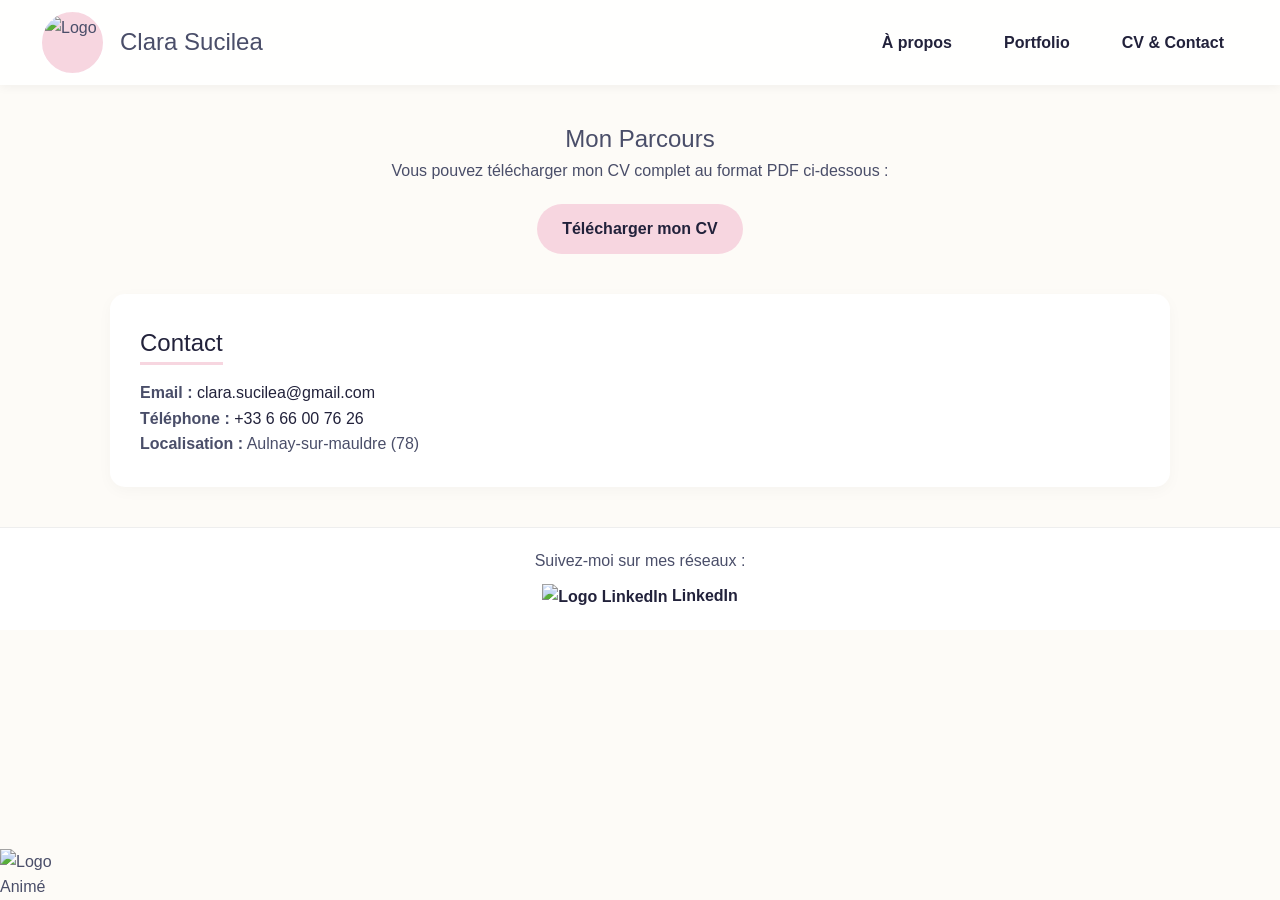
==== cv-contact.html @ 0c829f86 "ajout bandeau" ====
<!DOCTYPE html>
<html lang="fr">
<head>
  <meta charset="UTF-8">
  <meta name="viewport" content="width=device-width, initial-scale=1.0">
  <title>CV & Contact</title>
  <link rel="stylesheet" href="style.css">
</head>
<body>

  <header>
    <nav class="navbar">
      <div class="nav-brand">
        <div class="logo-circle">
          <img src="img/logo.png" alt="Logo">
        </div>
        <h1 class="nav-name">Clara Sucilea</h1>
      </div>
      <ul class="nav-links">
        <li><a href="index.html">À propos</a></li>
        <li><a href="portfolio.html">Portfolio</a></li>
        <li><a href="cv-contact.html">CV & Contact</a></li>
      </ul>
    </nav>
  </header>

  <main class="container page-content">
    <section class="cv-download">
      <h1>Mon Parcours</h1>
      <p style="margin-bottom:20px;">Vous pouvez télécharger mon CV complet au format PDF ci-dessous :</p>
      <a href="CV_ClaraSucilea.pdf" class="btn-download" download>Télécharger mon CV</a>
    </section>

    <section class="resume-section">
      <h2>Contact</h2>
      <p><strong>Email :</strong> <a href="mailto:clara.sucilea@gmail.com" class="contact-link">clara.sucilea@gmail.com</a></p>
      <p><strong>Téléphone :</strong> <a href="tel:+33666007626" class="contact-link">+33 6 66 00 76 26</a></p>      
      <p><strong>Localisation :</strong> Aulnay-sur-mauldre (78)</p>
      <img src="img/logo_cache.png" class="contact-image" alt="">
    </section>
  </main>

  <footer>
    <p>Suivez-moi sur mes réseaux :</p>
    <div class="social-links">
      <!--<a href="#"><img src="img/instagram.jpeg" alt="Logo Instagram" width="17px" height="17px"> Instagram</a>-->
      <a href="https://www.linkedin.com/in/clara-sucilea-72500a3ab/"><img src="img/linkedin.png" alt="Logo LinkedIn" width="15px" height="15px"> LinkedIn</a>
    </div>
  </footer>

  <div class="scroll-logo-container">
    <img src="img/logo_mouvement_droite.png" id="scroll-logo" alt="Logo Animé">
  </div>

  <script src="script.js"></script>
</body>
</html>
---- style.css ----
@font-face {
  font-family: 'behove';
  src: url('fonts/Behove.ttf') format('opentype'); 
  font-weight: normal;
  font-style: normal;
}

/* Variables de couleurs Pastel */
:root {
  --bg-color: #fdfbf7;
  --header-bg: rgba(255, 255, 255, 0.85);
  --primary-pink: #f7d6e0;
  --accent-purple: #b8c0ff;
  --accent-green: #d8f3dc;
  --accent-blue: #e0f2fe;
  --text-color: #4a4e69;
  --text-dark: #22223b;
  --card-bg: #ffffff;
}

* {
  box-sizing: border-box;
  margin: 0;
  padding: 0;
}

body {
  font-family: 'Segoe UI', Tahoma, Geneva, Verdana, sans-serif;
  background-color: var(--bg-color);
  color: var(--text-color);
  line-height: 1.6;
}

/* Header & Menu Nav Fille */
header {
  position: fixed;
  top: 0;
  left: 0;
  width: 100%;
  z-index: 1000;
  background-color: var(--header-bg);
  backdrop-filter: blur(5px);
  box-shadow: 0 2px 10px rgba(0, 0, 0, 0.05);
}

img {
  max-width: 100%;
  height: auto;
}

h1, h2, h3 {
  font-family: 'behove', cursive, sans-serif; 
  font-weight: normal;
}

/* Menu */
.navbar {
  display: flex;
  justify-content: flex-start; 
  gap: 15px; 
  align-items: center;
  padding: 10px 40px;
}

.nav-brand {
  display: flex;
  align-items: center;
  gap: 15px;
}

.logo-circle {
  width: 65px;
  height: 65px;
  border-radius: 50%;
  background-color: var(--primary-pink);
  overflow: hidden;
  border: 2px solid white;
  display: flex;
  justify-content: center;
  align-items: center;
}

.logo-circle img {
  width: 90%;
  height: 90%;
  object-fit: contain;
}

.nav-links {
  display: flex;
  list-style: none;
  gap: 20px;
  margin-left: auto;
}

.nav-links a {
  text-decoration: none;
  color: var(--text-dark);
  font-weight: 600;
  padding: 8px 16px;
  border-radius: 20px;
  transition: background-color 0.3s;
}

.nav-links a:hover, .nav-links a.active {
  background-color: var(--primary-pink);
}

.nav-name {
  color: var(--text-color);
  margin: 0;
}

/* Submenu pour le Portfolio */
.dropdown {
  position: relative;
}

.dropdown-content {
  display: none;
  position: absolute;
  top: 100%;
  left: 0;
  background-color: var(--card-bg);
  box-shadow: 0 4px 8px rgba(0,0,0,0.1);
  border-radius: 10px;
  overflow: hidden;
  min-width: 160px;
}

.dropdown:hover .dropdown-content {
  display: block;
}

.dropdown-content a {
  display: block;
  padding: 10px 15px;
  color: var(--text-dark);
}

/* Structure générale */
.container {
  max-width: 1100px;
  margin: 40px auto;
  padding: 0 20px;
}

.container-portfolio {
  max-width: 1300px;
  margin: 40px auto;
  padding: 0 20px;
}

.page-content {
  margin-top: 120px; 
}

/* Page À Propos et Contact */
.about-section {
  display: flex;
  gap: 40px;
  align-items: center;
  margin-bottom: 50px;
}

.profile-pic {
  width: 250px;
  height: 250px;
  border-radius: 50%;
  object-fit: cover;
  border: 5px solid var(--accent-green);
}

.resume-section {
  position: relative;
  background-color: var(--card-bg);
  padding: 30px;
  border-radius: 15px;
  box-shadow: 0 4px 15px rgba(0, 0, 0, 0.03);
  margin-bottom: 30px;
}

.resume-section h2 {
  color: var(--text-dark);
  border-bottom: 3px solid var(--primary-pink);
  display: inline-block;
  margin-bottom: 15px;
}

.contact-link {
  color: var(--text-dark);
  text-decoration: none;
  transition: color 0.3s;
}

.contact-image {
  position: absolute;
  width: 100px;
  top: 90px;
  right: -59px;
}

.cv-download {
  text-align: center;
  margin-bottom: 40px;
}

.btn-download {
  display: inline-block;
  background-color: var(--primary-pink);
  color: var(--text-dark);
  padding: 12px 25px;
  border-radius: 25px;
  text-decoration: none;
  font-weight: bold;
  transition: background-color 0.3s;
}

.btn-download:hover {
  background-color: var(--accent-purple);
}

/* Page Portfolio - Grille Masonry */
.intro-box {
  background-color: var(--accent-blue);
  padding: 25px;
  border-radius: 12px;
  margin-bottom: 40px;
  text-align: center;
}

.masonry-grid {
  column-count: 5; 
  column-gap: 20px; 
}

.masonry-item {
  break-inside: avoid; 
  margin-bottom: 20px; 
  cursor: pointer;
  transition: transform 0.3s ease;
  position: relative;
}

.masonry-item:hover {
  transform: scale(1.02); 
}

.masonry-item img {
  width: 100%;
  display: block;
  border-radius: 12px;
  box-shadow: 0 4px 10px rgba(0, 0, 0, 0.08);
}

#lightbox {
  display: none; 
  position: fixed;
  top: 0; left: 0; width: 100%; height: 100%;
  background-color: rgba(0, 0, 0, 0.9);
  z-index: 2000;
  align-items: center;
  justify-content: center;
}

.lightbox-content-wrapper {
  display: flex;
  flex-direction: column;
  align-items: center;
  max-width: 85%;
  max-height: 90vh;
}

#lightbox-img {
  max-width: 100%;
  max-height: 75vh;
  object-fit: contain;
  border: 15px solid white;
  border-bottom: none; 
  background-color: white;
  border-radius: 8px 8px 0 0;
}

.lightbox-info {
  background-color: white;
  width: 100%;
  padding: 20px;
  border-radius: 0 0 8px 8px;
  text-align: center;
  border-top: 2px solid #f0f0f0; 
}

.lightbox-info h3 {
  margin-bottom: 10px;
  color: var(--text-dark);
}

.tag {
  display: inline-block;
  background-color: var(--primary-pink);
  padding: 5px 12px;
  font-size: 0.85rem;
  border-radius: 20px;
  margin: 0 5px;
  font-weight: 600;
  color: var(--text-dark);
}

.close-lightbox {
  position: absolute;
  top: 20px;
  right: 30px;
  color: white;
  font-size: 3rem;
  font-weight: bold;
  cursor: pointer;
  transition: color 0.3s;
  z-index: 2010;
}

.close-lightbox:hover {
  color: var(--primary-pink);
}

/* Boutons Flèches pour la Lightbox */
.lightbox-btn {
  position: absolute;
  top: 50%;
  transform: translateY(-50%);
  background-color: rgba(255, 255, 255, 0.2);
  border: 2px solid white;
  border-radius: 50%;
  width: 50px;
  height: 50px;
  font-size: 1.5rem;
  color: white;
  cursor: pointer;
  display: flex;
  justify-content: center;
  align-items: center;
  transition: background-color 0.3s;
  z-index: 2010; 
}

.lightbox-btn:hover {
  background-color: var(--primary-pink);
  border-color: var(--primary-pink);
}

.prev-lightbox { left: 20px; }
.next-lightbox { right: 20px; }

/* Footer et Logo défilant */
footer {
  background-color: var(--card-bg);
  text-align: center;
  padding: 20px;
  position: relative;
  border-top: 1px solid #eee;
}

.social-links {
  display: flex;
  justify-content: center;
  align-items: center;
  gap: 20px;
  margin-top: 10px;
}

.social-links img {
  width: 17px;
  height: 17px;
  vertical-align: middle;
}

.social-links a {
  text-decoration: none;
  color: var(--text-dark);
  font-weight: bold;
  transition: color 0.3s ease;
}

.social-links a:hover {
  color: var(--primary-pink);
}

.scroll-logo-container {
  position: fixed;
  bottom: 0px;
  left: 0;
  width: 100%;
  pointer-events: none;
  z-index: 999;
}

#scroll-logo {
  width: 80px;
  height: auto;
  position: absolute;
  bottom: 0;
  left: 0;
  transition: left 0.1s ease-out;
}

/* STYLE POUR LES EXPERIENCES ET FORMATIONS */
.resume-item {
  display: flex;
  gap: 20px;
  margin-bottom: 25px;
  padding-bottom: 20px;
  border-bottom: 1px dashed var(--accent-purple); 
}

.resume-item:last-child {
  margin-bottom: 0;
  padding-bottom: 0;
  border-bottom: none; 
}

.resume-date {
  flex: 0 0 140px; 
}

.resume-date-badge {
  display: inline-block;
  background-color: var(--primary-pink);
  color: var(--text-dark);
  padding: 5px 12px;
  border-radius: 20px;
  font-size: 0.85rem;
  font-weight: bold;
  text-align: center;
}

.resume-content {
  flex: 1; 
}

.resume-content h3 {
  font-family: 'Segoe UI', Tahoma, Geneva, Verdana, sans-serif; 
  font-size: 1.1rem;
  font-weight: bold;
  color: var(--text-dark);
  margin-bottom: 3px;
}

.resume-location {
  display: block;
  font-size: 0.9rem;
  font-weight: 600;
  color: #777; 
  margin-bottom: 8px;
  font-style: italic;
}

.resume-desc {
  font-size: 0.95rem;
  color: var(--text-color);
  line-height: 1.5;
}


/* ====================================
   ADAPTATION POUR MOBILE ET TABLETTES 
   ==================================== */
@media (max-width: 768px) {
  /* Navigation */
  .navbar {
    flex-direction: column; 
    align-items: center;
    padding: 10px;
    gap: 10px;
  }

  .nav-brand {
    display: flex;
    align-items: center;
    gap: 15px;
  }

  .logo-circle {
    width: 45px; 
    height: 45px;
  }

  .nav-name {
    font-size: 1.4rem; 
  }

  .nav-links {
    margin: 0;
    margin-left: 0;
    justify-content: center;
    gap: 5px; 
    flex-wrap: wrap;
  }

  .nav-links a {
    font-size: 0.8rem; 
    padding: 6px 10px;
  }

  /* Contenu et marges */
  .hero-banner {
    margin-top: 100px; 
    justify-content: center;
  }
  
  .page-content {
    margin-top: 120px; 
  }

  .hero-text h1 {
    font-size: 3rem;
  }
  
  .about-section {
    flex-direction: column;
    text-align: center;
  }

  .resume-section {
    padding: 20px;
    margin-right: 10px;
  }
  
  .contact-image {
    width: 90px;
    right: -52px;
    top: 85px;
  }
  
  /* Masonry */
  .masonry-grid {
    column-count: 3;
  }

  /* Lightbox */
  .lightbox-btn {
    background-color: rgba(255, 255, 255, 0.6);
    color: var(--text-dark);
    border-color: var(--text-dark);
    width: 40px;
    height: 40px;
    font-size: 1.2rem;
  }

  /* CV & Expériences */
  .resume-item {
    flex-direction: column; 
    gap: 8px; 
  }
  
  .resume-date {
    flex: auto; 
  }
}

/* Écrans très petits */
@media (max-width: 500px) {
  .masonry-grid {
    column-count: 2; 
  }
}
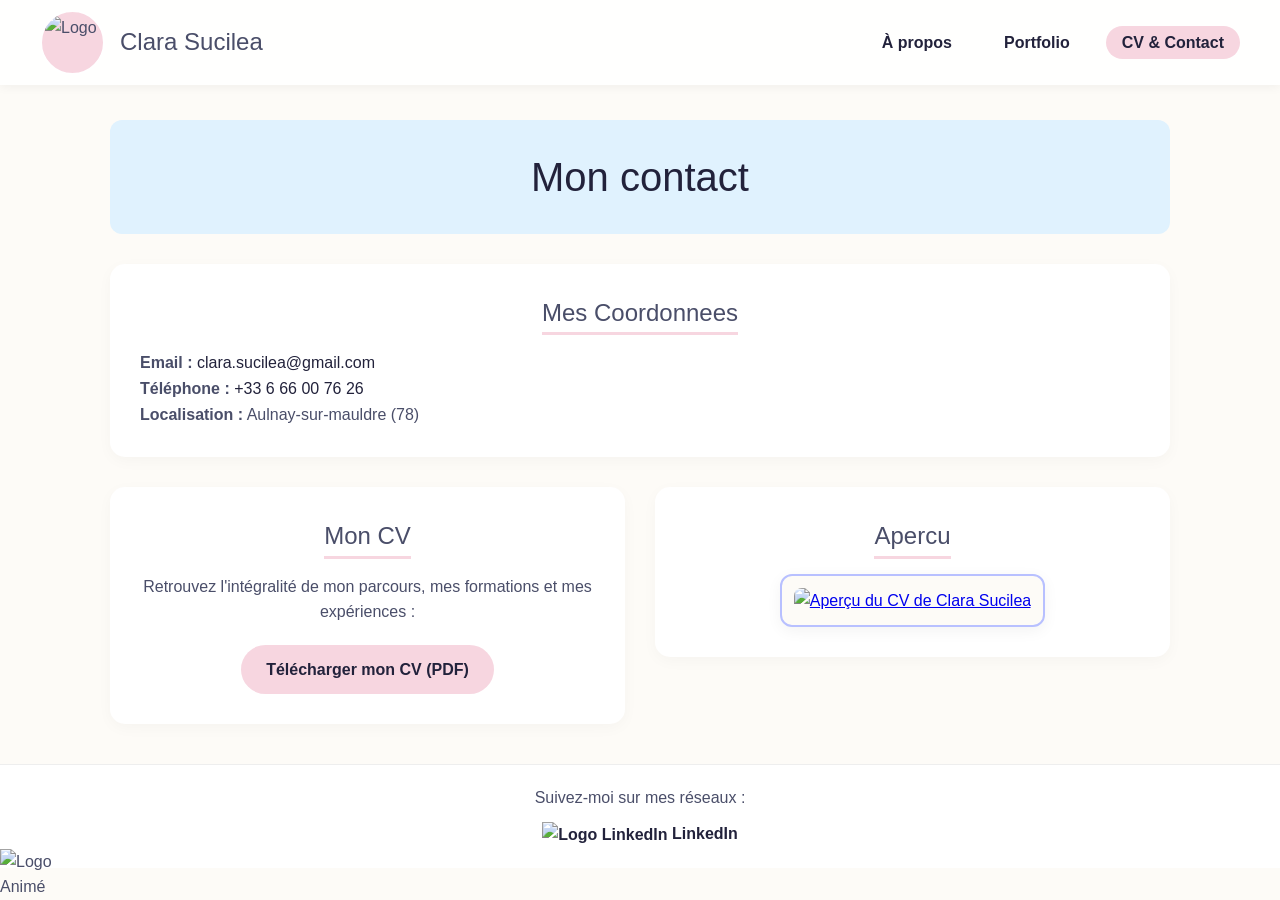
==== commit 7ffb5992: "Mondification page contact" ====
--- a/cv-contact.html
+++ b/cv-contact.html
@@ -19,31 +19,55 @@
       <ul class="nav-links">
         <li><a href="index.html">À propos</a></li>
         <li><a href="portfolio.html">Portfolio</a></li>
-        <li><a href="cv-contact.html">CV & Contact</a></li>
+        <li><a href="cv-contact.html" class="active">CV & Contact</a></li>
       </ul>
     </nav>
   </header>
 
   <main class="container page-content">
-    <section class="cv-download">
-      <h1>Mon Parcours</h1>
-      <p style="margin-bottom:20px;">Vous pouvez télécharger mon CV complet au format PDF ci-dessous :</p>
-      <a href="CV_ClaraSucilea.pdf" class="btn-download" download>Télécharger mon CV</a>
+    
+    <!-- En-tête centré style Portfolio -->
+    <section class="intro-box">
+      <h1>Mon contact</h1>
     </section>
 
-    <section class="resume-section">
-      <h2>Contact</h2>
+    <section class="resume-section contact-card">
+      <h2>Mes Coordonnees</h2>
       <p><strong>Email :</strong> <a href="mailto:clara.sucilea@gmail.com" class="contact-link">clara.sucilea@gmail.com</a></p>
       <p><strong>Téléphone :</strong> <a href="tel:+33666007626" class="contact-link">+33 6 66 00 76 26</a></p>      
       <p><strong>Localisation :</strong> Aulnay-sur-mauldre (78)</p>
       <img src="img/logo_cache.png" class="contact-image" alt="">
     </section>
+
+    <div class="cv-contact-grid">
+      <div class="left-column">
+
+        <section class="resume-section cv-section-card">
+          <h2>Mon CV</h2>
+          <p class="cv-description">Retrouvez l'intégralité de mon parcours, mes formations et mes expériences :</p>
+          <a href="CV_ClaraSucilea.pdf" class="btn-download" download>Télécharger mon CV (PDF)</a>
+        </section>
+      </div>
+
+      <div class="right-column">
+        <section class="resume-section cv-preview-card">
+          <h2>Apercu</h2>
+          <div class="cv-preview-box">
+            <a href="CV_ClaraSucilea.pdf" target="_blank" title="Agrandir ou télécharger le CV">
+              <img src="img/cv.png" alt="Aperçu du CV de Clara Sucilea" class="cv-thumbnail">
+            </a>
+          </div>
+        </section>
+      </div>
+
+    </div>
+
   </main>
 
   <footer>
     <p>Suivez-moi sur mes réseaux :</p>
     <div class="social-links">
-      <!--<a href="#"><img src="img/instagram.jpeg" alt="Logo Instagram" width="17px" height="17px"> Instagram</a>-->
+      <!--<a href="#"><img src="img/instagram.jpeg" alt="Logo Instagram" width="17px" height="17px"> Instagram</a>-->      
       <a href="https://www.linkedin.com/in/clara-sucilea-72500a3ab/"><img src="img/linkedin.png" alt="Logo LinkedIn" width="15px" height="15px"> LinkedIn</a>
     </div>
   </footer>
--- a/style.css
+++ b/style.css
@@ -31,7 +31,7 @@
   line-height: 1.6;
 }
 
-/* Header & Menu Nav Fille */
+/* Header & Menu Nav */
 header {
   position: fixed;
   top: 0;
@@ -53,7 +53,6 @@
   font-weight: normal;
 }
 
-/* Menu */
 .navbar {
   display: flex;
   justify-content: flex-start; 
@@ -111,37 +110,13 @@
   margin: 0;
 }
 
-/* Submenu pour le Portfolio */
-.dropdown {
-  position: relative;
-}
-
-.dropdown-content {
-  display: none;
-  position: absolute;
-  top: 100%;
-  left: 0;
-  background-color: var(--card-bg);
-  box-shadow: 0 4px 8px rgba(0,0,0,0.1);
-  border-radius: 10px;
-  overflow: hidden;
-  min-width: 160px;
-}
-
-.dropdown:hover .dropdown-content {
-  display: block;
-}
-
-.dropdown-content a {
-  display: block;
-  padding: 10px 15px;
-  color: var(--text-dark);
-}
-
 /* Structure générale */
 .container {
   max-width: 1100px;
-  margin: 40px auto;
+  margin-top: 100px; 
+  margin-bottom: 40px;
+  margin-left: auto;
+  margin-right: auto;
   padding: 0 20px;
 }
 
@@ -153,6 +128,20 @@
 
 .page-content {
   margin-top: 120px; 
+}
+
+/* Boîte de titre (style Portfolio) */
+.intro-box {
+  background-color: var(--accent-blue);
+  padding: 25px;
+  border-radius: 12px;
+  margin-bottom: 30px;
+  text-align: center;
+}
+
+.intro-box h1 {
+  font-size: 2.5rem;
+  color: var(--text-dark);
 }
 
 /* Page À Propos et Contact */
@@ -181,9 +170,12 @@
 }
 
 .resume-section h2 {
-  color: var(--text-dark);
+  display: block;
+  text-align: center;
+  width: fit-content;
+  margin-left: auto;
+  margin-right: auto;
   border-bottom: 3px solid var(--primary-pink);
-  display: inline-block;
   margin-bottom: 15px;
 }
 
@@ -200,11 +192,61 @@
   right: -59px;
 }
 
-.cv-download {
-  text-align: center;
+/* --- MISE EN PAGE 2 COLONNES (CV & CONTACT) --- */
+.cv-contact-grid {
+  display: grid;
+  grid-template-columns: 1fr 1fr;
+  gap: 30px;
+  align-items: start;
   margin-bottom: 40px;
 }
 
+.left-column {
+  display: flex;
+  flex-direction: column;
+  gap: 0; /* Les marges des resume-section gèrent l'espace */
+}
+
+.left-column .resume-section:last-child {
+  margin-bottom: 0;
+}
+
+.cv-section-card {
+  text-align: center;
+}
+
+.cv-description {
+  margin-bottom: 20px;
+}
+
+.cv-preview-card {
+  text-align: center;
+  height: 100%;
+}
+
+.cv-preview-box {
+  display: inline-block;
+  background-color: var(--bg-color);
+  padding: 12px;
+  border-radius: 12px;
+  border: 2px solid var(--accent-purple);
+  box-shadow: 0 4px 15px rgba(0, 0, 0, 0.05);
+  max-width: 100%;
+  transition: transform 0.3s ease;
+}
+
+.cv-preview-box:hover {
+  transform: scale(1.01);
+}
+
+.cv-thumbnail {
+  width: 100%;
+  height: auto;
+  border-radius: 8px;
+  display: block;
+}
+
+/* Bouton de téléchargement */
 .btn-download {
   display: inline-block;
   background-color: var(--primary-pink);
@@ -221,14 +263,6 @@
 }
 
 /* Page Portfolio - Grille Masonry */
-.intro-box {
-  background-color: var(--accent-blue);
-  padding: 25px;
-  border-radius: 12px;
-  margin-bottom: 40px;
-  text-align: center;
-}
-
 .masonry-grid {
   column-count: 5; 
   column-gap: 20px; 
@@ -322,7 +356,6 @@
   color: var(--primary-pink);
 }
 
-/* Boutons Flèches pour la Lightbox */
 .lightbox-btn {
   position: absolute;
   top: 50%;
@@ -402,7 +435,7 @@
   transition: left 0.1s ease-out;
 }
 
-/* STYLE POUR LES EXPERIENCES ET FORMATIONS */
+/* Style éléments de liste (Expériences/Formations) */
 .resume-item {
   display: flex;
   gap: 20px;
@@ -460,11 +493,24 @@
 }
 
 
-/* ====================================
-   ADAPTATION POUR MOBILE ET TABLETTES 
-   ==================================== */
+/* Responsive Mobile / Tablettes (< 900px : le CV passe en dessous) */
+@media (max-width: 900px) {
+  .cv-contact-grid {
+    grid-template-columns: 1fr;
+  }
+
+  .resume-item {
+    flex-direction: column; 
+    gap: 8px; 
+  }
+  
+  .resume-date {
+    flex: auto; 
+  }
+
+}
+
 @media (max-width: 768px) {
-  /* Navigation */
   .navbar {
     flex-direction: column; 
     align-items: center;
@@ -472,12 +518,6 @@
     gap: 10px;
   }
 
-  .nav-brand {
-    display: flex;
-    align-items: center;
-    gap: 15px;
-  }
-
   .logo-circle {
     width: 45px; 
     height: 45px;
@@ -489,7 +529,6 @@
 
   .nav-links {
     margin: 0;
-    margin-left: 0;
     justify-content: center;
     gap: 5px; 
     flex-wrap: wrap;
@@ -499,21 +538,11 @@
     font-size: 0.8rem; 
     padding: 6px 10px;
   }
-
-  /* Contenu et marges */
-  .hero-banner {
-    margin-top: 100px; 
-    justify-content: center;
-  }
   
   .page-content {
     margin-top: 120px; 
   }
 
-  .hero-text h1 {
-    font-size: 3rem;
-  }
-  
   .about-section {
     flex-direction: column;
     text-align: center;
@@ -521,7 +550,6 @@
 
   .resume-section {
     padding: 20px;
-    margin-right: 10px;
   }
   
   .contact-image {
@@ -530,33 +558,12 @@
     top: 85px;
   }
   
-  /* Masonry */
   .masonry-grid {
     column-count: 3;
   }
 
-  /* Lightbox */
-  .lightbox-btn {
-    background-color: rgba(255, 255, 255, 0.6);
-    color: var(--text-dark);
-    border-color: var(--text-dark);
-    width: 40px;
-    height: 40px;
-    font-size: 1.2rem;
-  }
-
-  /* CV & Expériences */
-  .resume-item {
-    flex-direction: column; 
-    gap: 8px; 
-  }
-  
-  .resume-date {
-    flex: auto; 
-  }
-}
-
-/* Écrans très petits */
+}
+
 @media (max-width: 500px) {
   .masonry-grid {
     column-count: 2; 
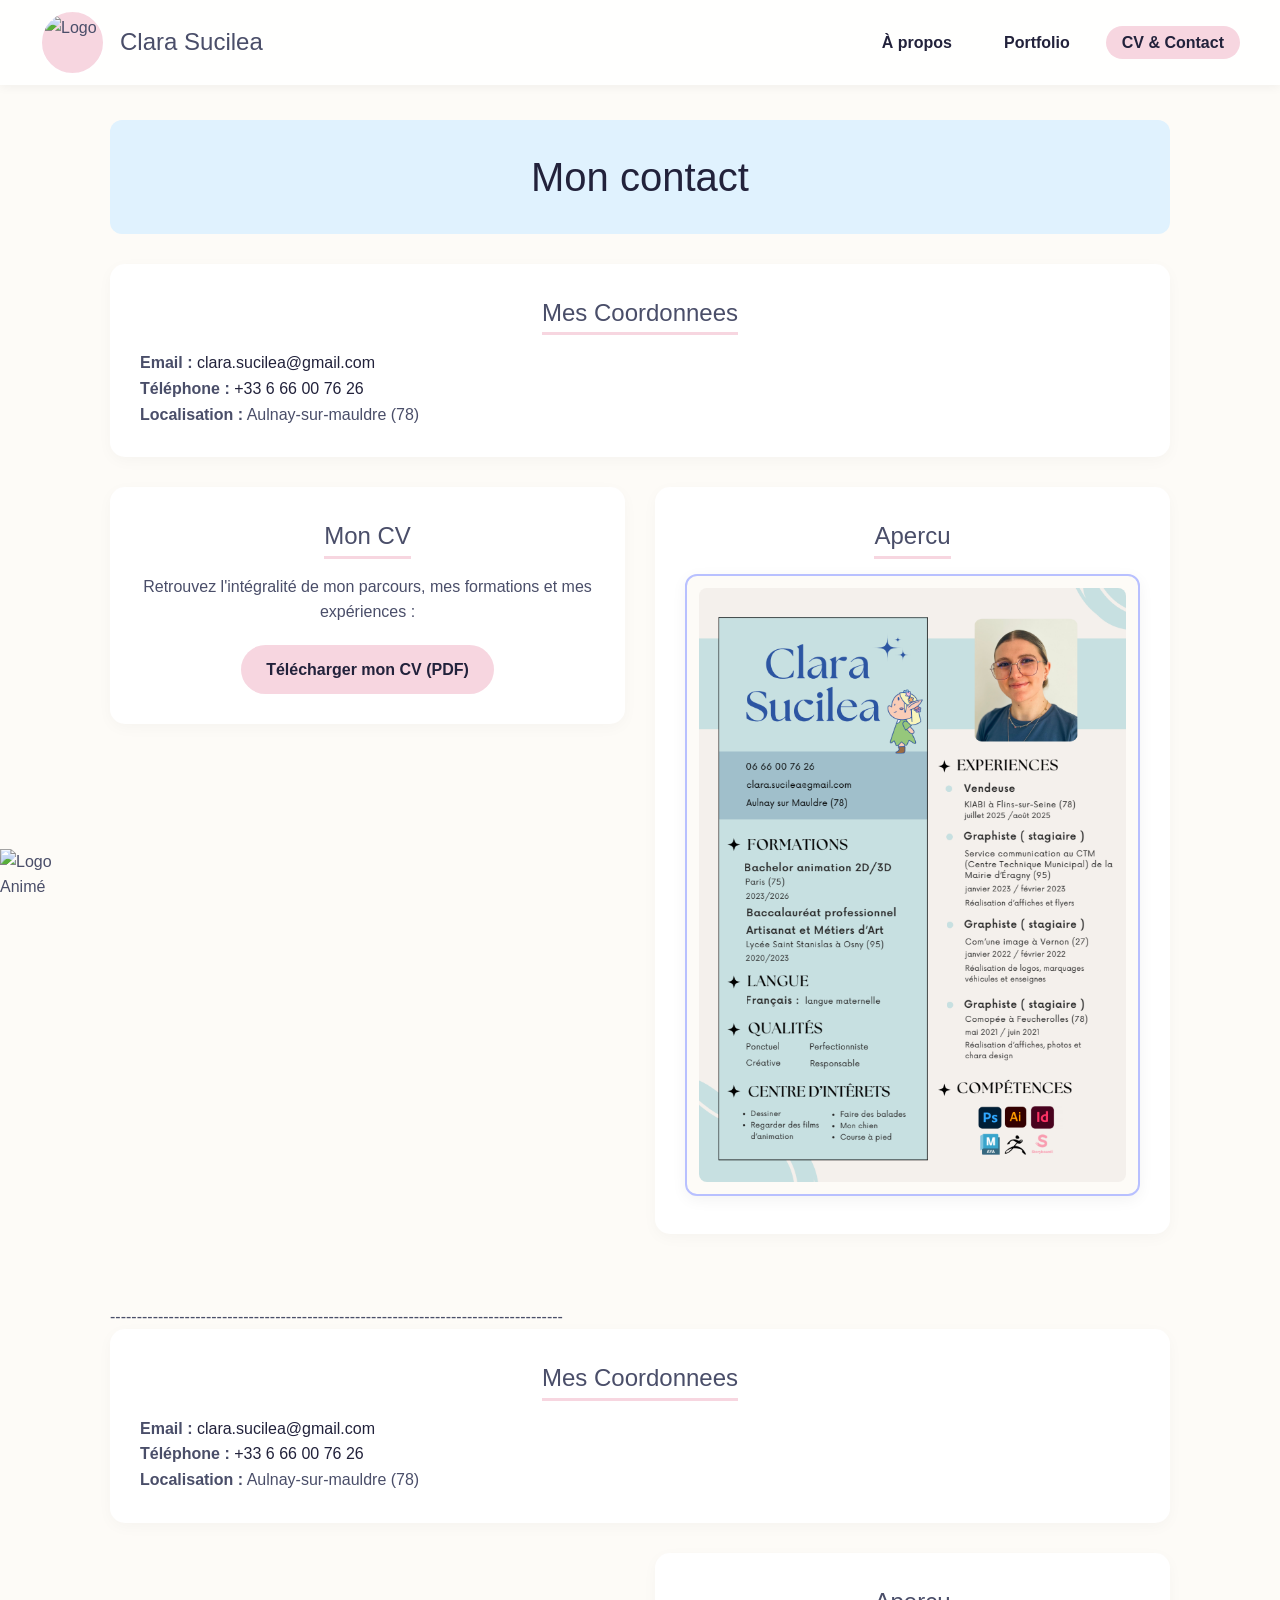
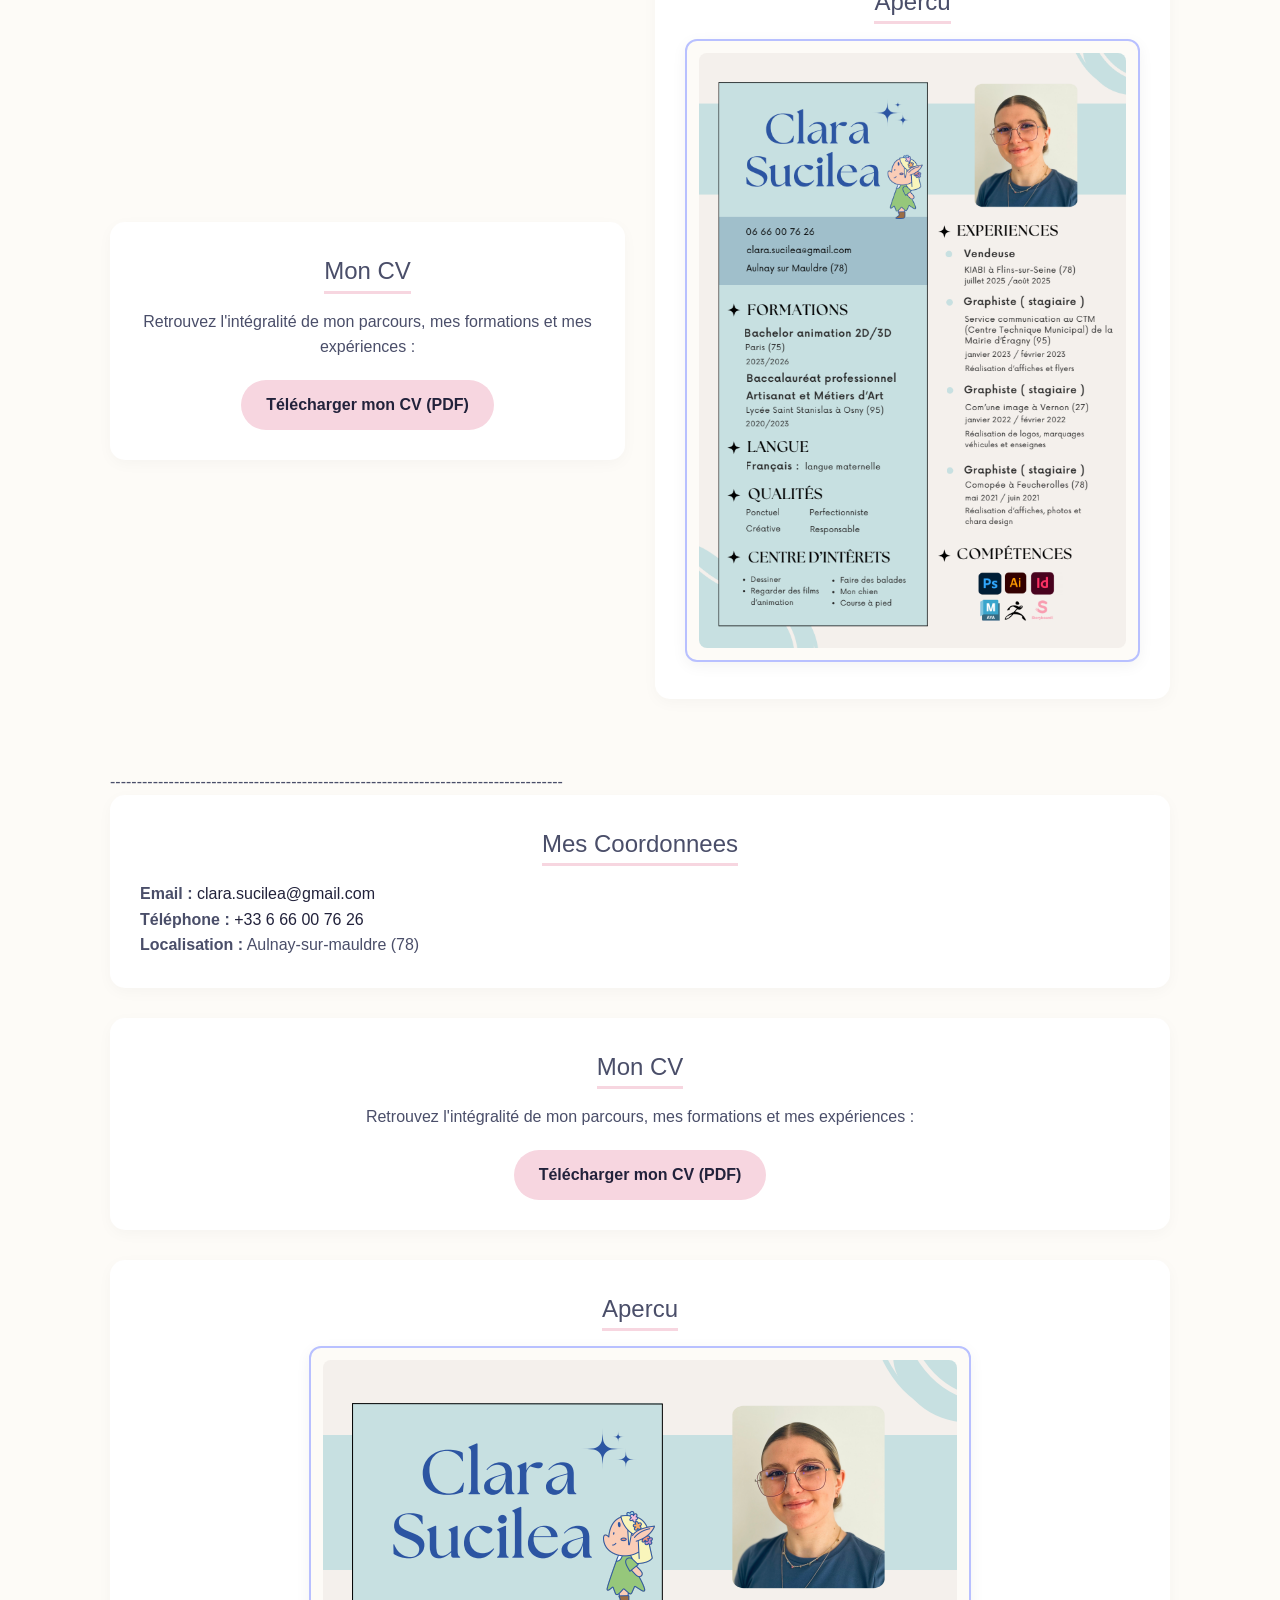
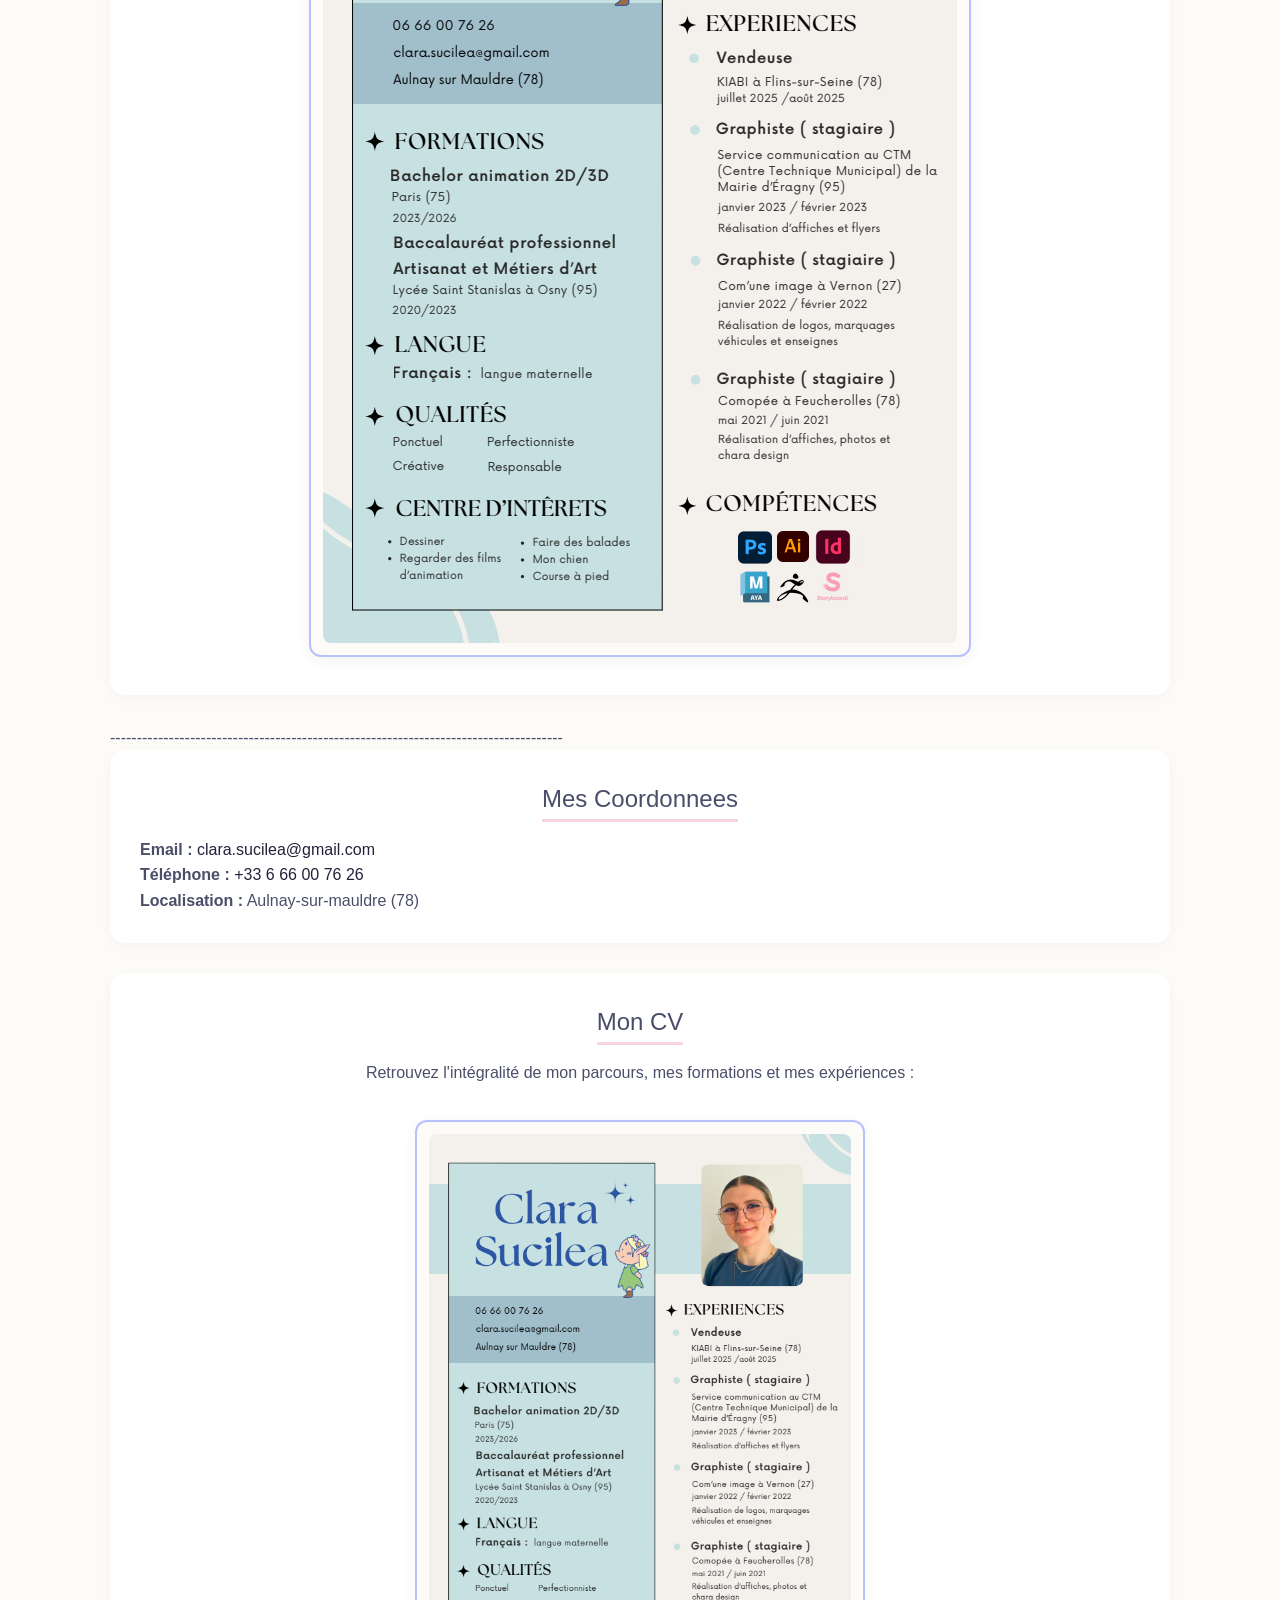
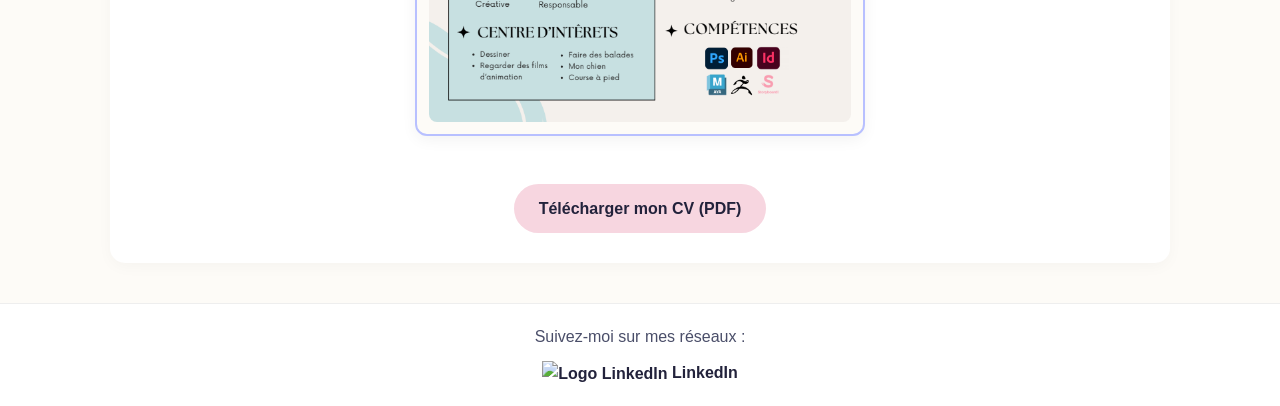
==== commit 545a8535: "modif contact" ====
--- a/cv-contact.html
+++ b/cv-contact.html
@@ -61,6 +61,85 @@
       </div>
 
     </div>
+    <p>-------------------------------------------------------------------------------------</p>
+    <section class="resume-section contact-card">
+      <h2>Mes Coordonnees</h2>
+      <p><strong>Email :</strong> <a href="mailto:clara.sucilea@gmail.com" class="contact-link">clara.sucilea@gmail.com</a></p>
+      <p><strong>Téléphone :</strong> <a href="tel:+33666007626" class="contact-link">+33 6 66 00 76 26</a></p>      
+      <p><strong>Localisation :</strong> Aulnay-sur-mauldre (78)</p>
+      <img src="img/logo_cache.png" class="contact-image" alt="">
+    </section>
+
+    <div class="cv-contact-grid cv-grid-centered">
+      <div class="left-column">
+        <section class="resume-section cv-section-card">
+          <h2>Mon CV</h2>
+          <p class="cv-description">Retrouvez l'intégralité de mon parcours, mes formations et mes expériences :</p>
+          <a href="CV_ClaraSucilea.pdf" class="btn-download" download>Télécharger mon CV (PDF)</a>
+        </section>
+      </div>
+
+      <div class="right-column">
+        <section class="resume-section cv-preview-card">
+          <h2>Apercu</h2>
+          <div class="cv-preview-box">
+            <a href="CV_ClaraSucilea.pdf" target="_blank" title="Agrandir ou télécharger le CV">
+              <img src="img/cv.png" alt="Aperçu du CV de Clara Sucilea" class="cv-thumbnail">
+            </a>
+          </div>
+        </section>
+      </div>
+    </div>
+
+    <p>-------------------------------------------------------------------------------------</p>
+
+    <section class="resume-section contact-card">
+      <h2>Mes Coordonnees</h2>
+      <p><strong>Email :</strong> <a href="mailto:clara.sucilea@gmail.com" class="contact-link">clara.sucilea@gmail.com</a></p>
+      <p><strong>Téléphone :</strong> <a href="tel:+33666007626" class="contact-link">+33 6 66 00 76 26</a></p>      
+      <p><strong>Localisation :</strong> Aulnay-sur-mauldre (78)</p>
+      <img src="img/logo_cache.png" class="contact-image" alt="">
+    </section>
+
+    <section class="resume-section cv-section-card">
+      <h2>Mon CV</h2>
+      <p class="cv-description">Retrouvez l'intégralité de mon parcours, mes formations et mes expériences :</p>
+      <a href="CV_ClaraSucilea.pdf" class="btn-download" download>Télécharger mon CV (PDF)</a>
+    </section>
+
+    <section class="resume-section cv-preview-card">
+      <h2>Apercu</h2>
+      <div class="cv-preview-box">
+        <a href="CV_ClaraSucilea.pdf" target="_blank" title="Agrandir ou télécharger le CV">
+          <img src="img/cv.png" alt="Aperçu du CV de Clara Sucilea" class="cv-thumbnail">
+        </a>
+      </div>
+    </section>
+
+    <p>-------------------------------------------------------------------------------------</p>
+
+    <section class="resume-section contact-card">
+      <h2>Mes Coordonnees</h2>
+      <p><strong>Email :</strong> <a href="mailto:clara.sucilea@gmail.com" class="contact-link">clara.sucilea@gmail.com</a></p>
+      <p><strong>Téléphone :</strong> <a href="tel:+33666007626" class="contact-link">+33 6 66 00 76 26</a></p>      
+      <p><strong>Localisation :</strong> Aulnay-sur-mauldre (78)</p>
+      <img src="img/logo_cache.png" class="contact-image" alt="">
+    </section>
+
+    <section class="resume-section cv-single-block">
+      <h2>Mon CV</h2>
+      <p class="cv-description">Retrouvez l'intégralité de mon parcours, mes formations et mes expériences :</p>
+      
+      <div class="cv-preview-box">
+        <a href="CV_ClaraSucilea.pdf" target="_blank" title="Agrandir ou télécharger le CV">
+          <img src="img/cv.png" alt="Aperçu du CV de Clara Sucilea" class="cv-thumbnail">
+        </a>
+      </div>
+
+      <div class="cv-action">
+        <a href="CV_ClaraSucilea.pdf" class="btn-download" download>Télécharger mon CV (PDF)</a>
+      </div>
+    </section>
 
   </main>
 
--- a/style.css
+++ b/style.css
@@ -113,7 +113,7 @@
 /* Structure générale */
 .container {
   max-width: 1100px;
-  margin-top: 100px; 
+  margin-top: 110px; 
   margin-bottom: 40px;
   margin-left: auto;
   margin-right: auto;
@@ -508,9 +508,6 @@
     flex: auto; 
   }
 
-}
-
-@media (max-width: 768px) {
   .navbar {
     flex-direction: column; 
     align-items: center;
@@ -562,10 +559,42 @@
     column-count: 3;
   }
 
+  .container {
+    max-width: 1100px;
+    margin-top: 130px; 
+    margin-bottom: 20px;
+    margin-left: auto;
+    margin-right: auto;
+    padding: 0 20px;
+  }
+  
 }
 
 @media (max-width: 500px) {
   .masonry-grid {
     column-count: 2; 
   }
+}
+
+
+
+/*---TEST CV CONTACT---*/
+
+/*Posibilité 2*/
+.cv-grid-centered {
+  align-items: center;
+}
+
+/*Posibilité 3*/
+.cv-single-block {
+  text-align: center;
+}
+
+.cv-single-block .cv-preview-box {
+  max-width: 450px; 
+  margin: 15px auto 25px auto;
+}
+
+.cv-single-block .cv-action {
+  margin-top: 15px;
 }
